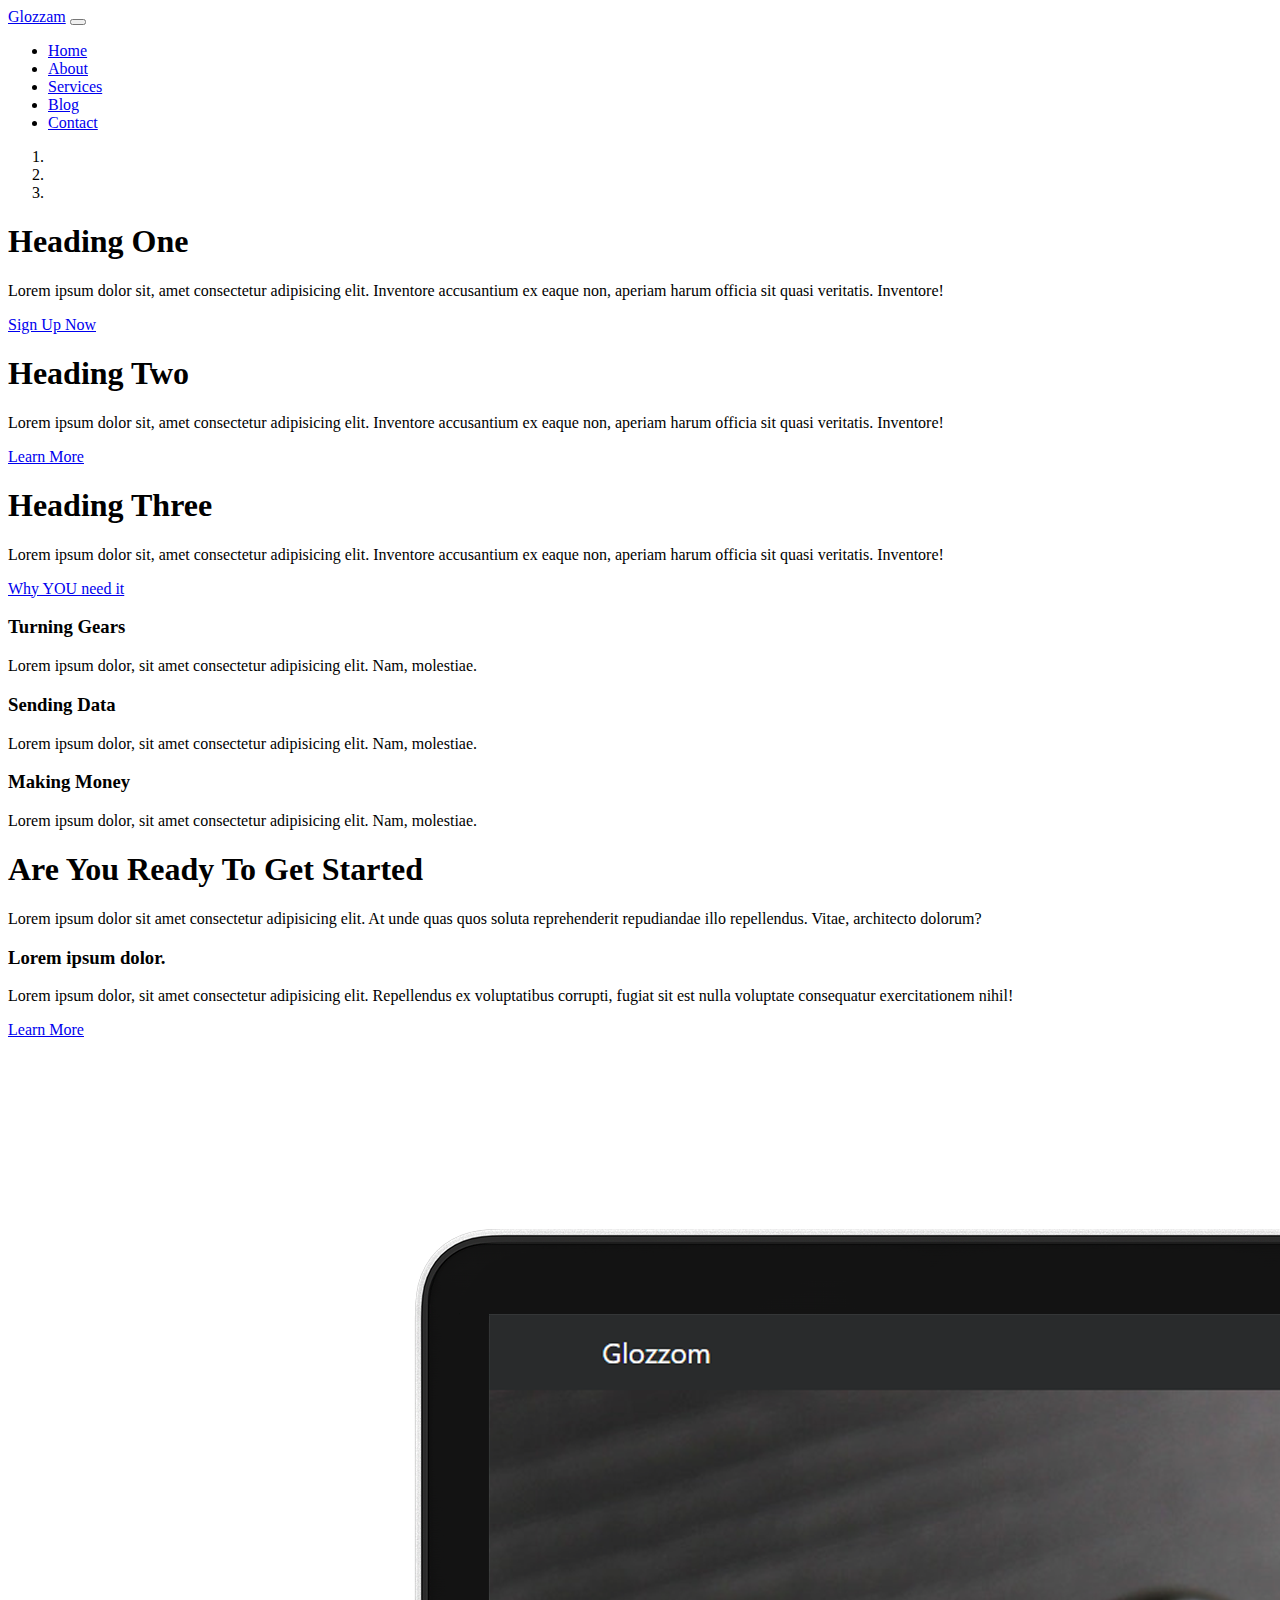
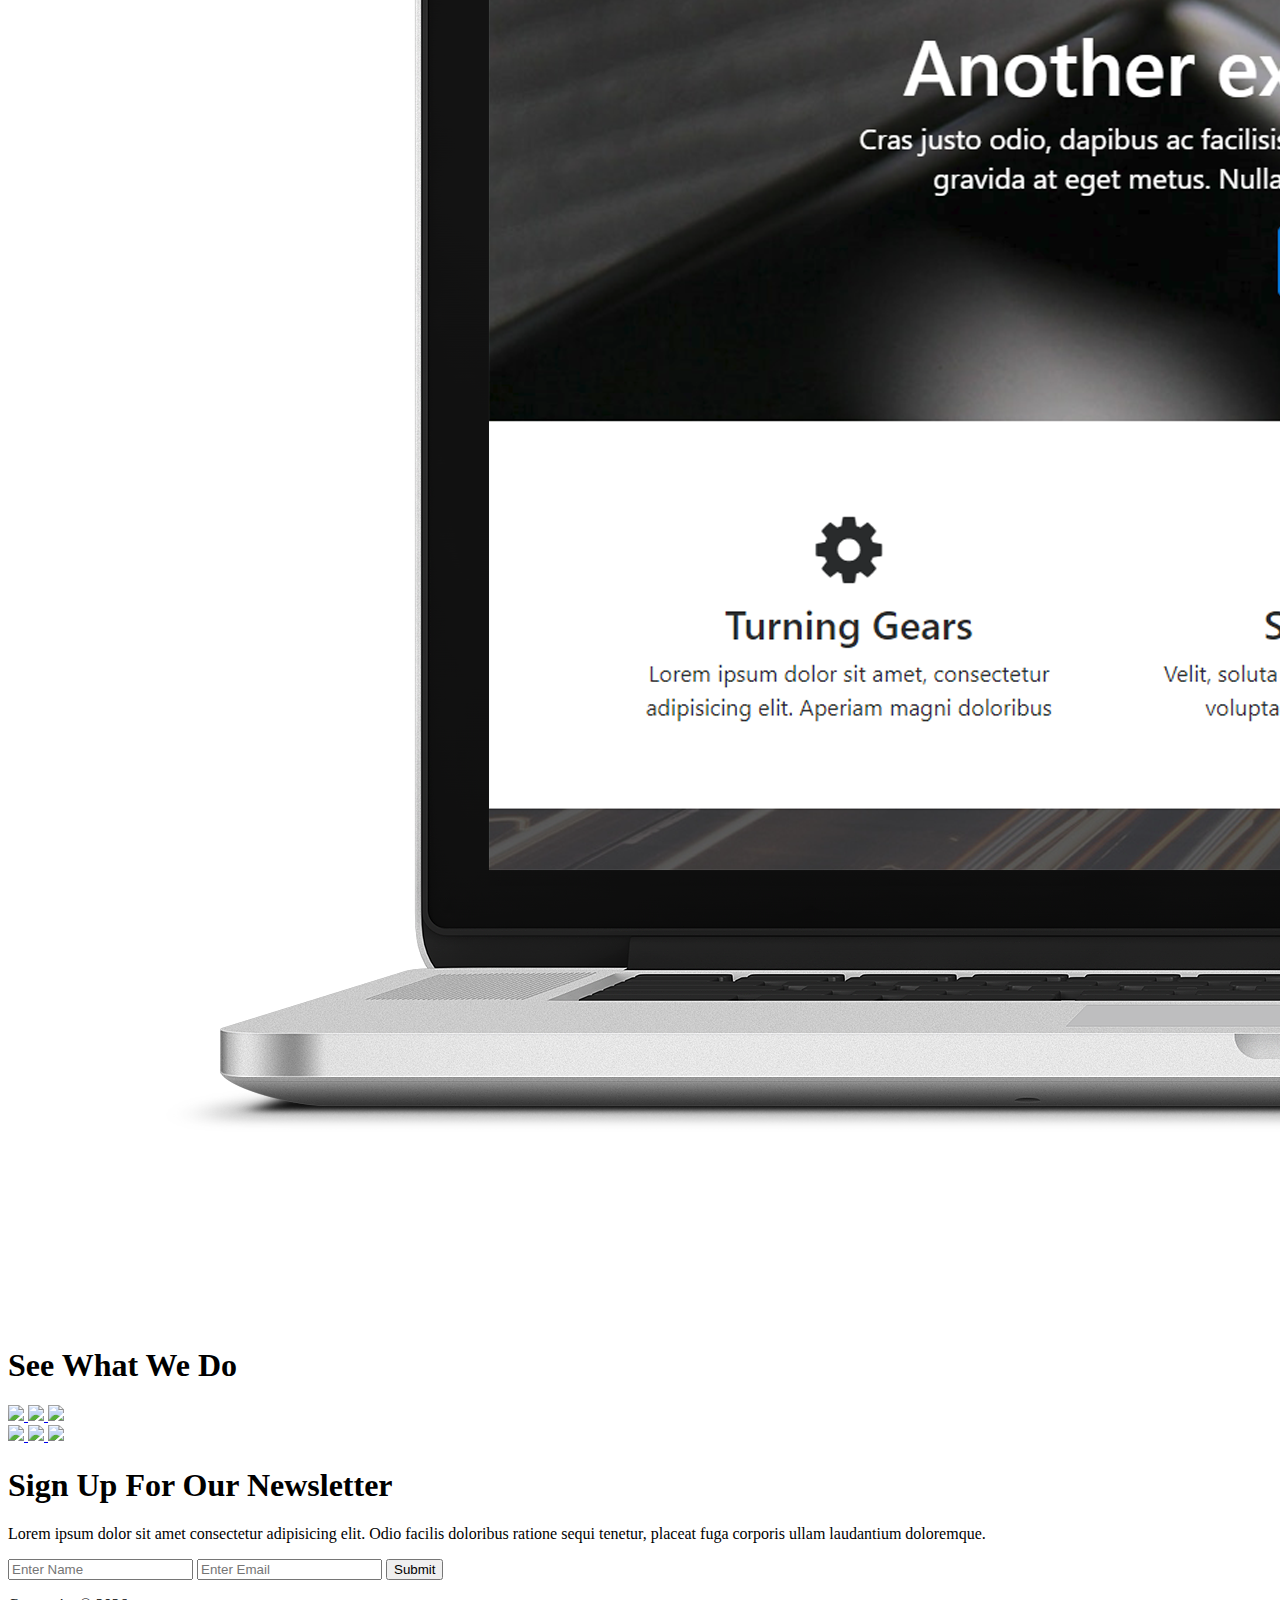
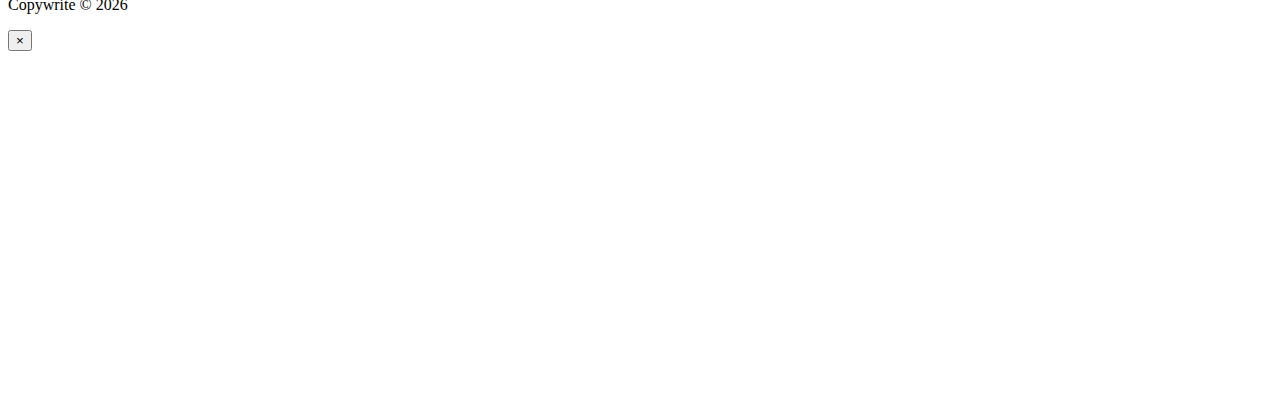
==== index.html @ 2804b0de "Initial Commit" ====
<!DOCTYPE html>
<html lang="en">

<head>
  <meta charset="UTF-8">
  <meta name="viewport" content="width=device-width, initial-scale=1.0">
  <meta http-equiv="X-UA-Compatible" content="ie=edge">
  <link rel="stylesheet" href="https://use.fontawesome.com/releases/v5.0.13/css/all.css" integrity="sha384-DNOHZ68U8hZfKXOrtjWvjxusGo9WQnrNx2sqG0tfsghAvtVlRW3tvkXWZh58N9jp"
    crossorigin="anonymous">
  <link rel="stylesheet" href="css/bootstrap.css">
  <link rel="stylesheet" href="https://cdnjs.cloudflare.com/ajax/libs/ekko-lightbox/5.3.0/ekko-lightbox.css">
  <link rel="stylesheet" href="css/style.css">
  <title>Bootstrap Theme</title>
</head>

<body>
  <nav class="navbar navbar-expand-sm navbar-dark bg-dark">
    <div class="container">
      <a href="index.html" class="navbar-brand">Glozzam</a>
      <button class="navbar-toggler" data-toggle="collapse" data-target="#navbarCollapse">
        <span class="navbar-toggler-icon"></span>
      </button>
      <div class="collapse navbar-collapse" id="navbarCollapse">
        <ul class="navbar-nav ml-auto">
          <li class="nav-item active">
            <a href="index.html" class="nav-link">Home</a>
          </li>
          <li class="nav-item">
            <a href="about.html" class="nav-link">About</a>
          </li>
          <li class="nav-item">
            <a href="services.html" class="nav-link">Services</a>
          </li>
          <li class="nav-item ">
            <a href="blog.html" class="nav-link">Blog</a>
          </li>
          <li class="nav-item ">
            <a href="contact.html" class="nav-link">Contact</a>
          </li>
        </ul>
      </div>
    </div>
  </nav>

  <!-- SHOWCASE SLIDER -->
  <section id="showcase">
    <div id="myCarousel" class="carousel slide" data-ride="carousel">
      <ol class="carousel-indicators">
        <li data-target="#myCarousel" class="active" data-slide-to="0"></li>
        <li data-target="#myCarousel" data-slide-to="1"></li>
        <li data-target="#myCarousel" data-slide-to="2"></li>
      </ol>
      <div class="carousel-inner">
        <div class="carousel-item carousel-image-1 active">
          <div class="container">
            <div class="carousel-caption d-none d-sm-block text-right mb-5">
              <h1 class="display-3">Heading One</h1>
              <p class="lead">Lorem ipsum dolor sit, amet consectetur adipisicing elit. Inventore accusantium ex eaque non, aperiam harum
                officia sit quasi veritatis. Inventore!</p>
              <a href="#" class="btn btn-danger btn-lg">Sign Up Now</a>
            </div>
          </div>
        </div>

        <div class="carousel-item carousel-image-2">
          <div class="container">
            <div class="carousel-caption d-none d-sm-block mb-5">
              <h1 class="display-3">Heading Two</h1>
              <p class="lead">Lorem ipsum dolor sit, amet consectetur adipisicing elit. Inventore accusantium ex eaque non, aperiam harum
                officia sit quasi veritatis. Inventore!</p>
              <a href="#" class="btn btn-primary btn-lg">Learn More</a>
            </div>
          </div>
        </div>

        <div class="carousel-item carousel-image-3">
          <div class="container">
            <div class="carousel-caption d-none d-sm-block text-right mb-5">
              <h1 class="display-3">Heading Three</h1>
              <p class="lead">Lorem ipsum dolor sit, amet consectetur adipisicing elit. Inventore accusantium ex eaque non, aperiam harum
                officia sit quasi veritatis. Inventore!</p>
              <a href="#" class="btn btn-danger btn-lg">Why YOU need it</a>
            </div>
          </div>
        </div>

      </div>

      <a href="#myCarousel" data-slide="prev" class="carousel-control-prev">
        <span class="carousel-control-prev-icon"></span>
      </a>
      <a href="#myCarousel" data-slide="next" class="carousel-control-next">
        <span class="carousel-control-next-icon"></span>
      </a>
    </div>
  </section>

  <!-- HOME ICON SECTION -->
  <section id="home-icons" class="py-5">
    <div class="container">
      <div class="row">
        <div class="col-md-4 mb-4 text-center">
          <i class="fas fa-cog fa-3x mb-2"></i>
          <h3>Turning Gears</h3>
          <p>Lorem ipsum dolor, sit amet consectetur adipisicing elit. Nam, molestiae.</p>
        </div>
        <div class="col-md-4 mb-4 text-center">
          <i class="fas fa-cloud fa-3x mb-2"></i>
          <h3>Sending Data</h3>
          <p>Lorem ipsum dolor, sit amet consectetur adipisicing elit. Nam, molestiae.</p>
        </div>
        <div class="col-md-4 mb-4 text-center">
          <i class="fas fa-cart-plus fa-3x mb-2"></i>
          <h3>Making Money</h3>
          <p>Lorem ipsum dolor, sit amet consectetur adipisicing elit. Nam, molestiae.</p>
        </div>
      </div>
    </div>
  </section>

  <!-- HOME HEADING SECTION -->
  <section id="home-heading" class="p-5">
    <div class="dark-overlay">
      <div class="row">
        <div class="col">
          <div class="container pt-5">
            <h1>Are You Ready To Get Started</h1>
            <p class="d-none d-md-block">Lorem ipsum dolor sit amet consectetur adipisicing elit. At unde quas quos soluta reprehenderit repudiandae illo
              repellendus. Vitae, architecto dolorum?</p>
          </div>
        </div>
      </div>
    </div>
  </section>

  <!-- INFO SECTION -->
  <section id="info" class="py-3">
    <div class="container">
      <div class="row">
        <div class="col-md-6 align-self-center text-center">
          <h3>Lorem ipsum dolor.</h3>
          <p>Lorem ipsum dolor, sit amet consectetur adipisicing elit. Repellendus ex voluptatibus corrupti, fugiat sit est
            nulla voluptate consequatur exercitationem nihil!</p>
          <a href="about.html" class="btn btn-outline-danger btn-lg">Learn More</a>
        </div>
        <div class="col-md-6 align-self-center">
          <img src="img/laptop.png" alt="" class="img-fluid">
        </div>
      </div>
    </div>
  </section>

  <!-- VIDEO PLAY -->
  <section id="video-play">
    <div class="dark-overlay">
      <div class="row">
        <div class="col">
          <div class="container p-5">
            <a href="#" class="video" data-video="https://www.youtube.com/embed/HnwsG9a5riA" data-toggle="modal" data-target="#videoModal">
              <i class="fas fa-play fa-3x"></i>
            </a>
            <h1>See What We Do</h1>
          </div>
        </div>
      </div>
    </div>
  </section>

  <!-- PHOTO GALLERY -->
  <section id="gallery">
    <div class="container">
      <div class="row justify-content-center py-5">
        <div class="col-md-8">
          <div class="row pb-5">
            <a href="https://unsplash.it/1200/768.jpg?image=251" data-toggle="lightbox" data-gallery="example-gallery" class="col-sm-4">
              <img src="https://unsplash.it/600.jpg?image=251" class="img-fluid">
            </a>
            <a href="https://unsplash.it/1200/768.jpg?image=252" data-toggle="lightbox" data-gallery="example-gallery" class="col-sm-4">
              <img src="https://unsplash.it/600.jpg?image=252" class="img-fluid">
            </a>
            <a href="https://unsplash.it/1200/768.jpg?image=253" data-toggle="lightbox" data-gallery="example-gallery" class="col-sm-4">
              <img src="https://unsplash.it/600.jpg?image=253" class="img-fluid">
            </a>
          </div>
          <div class="row">
            <a href="https://unsplash.it/1200/768.jpg?image=254" data-toggle="lightbox" data-gallery="example-gallery" class="col-sm-4">
              <img src="https://unsplash.it/600.jpg?image=254" class="img-fluid">
            </a>
            <a href="https://unsplash.it/1200/768.jpg?image=255" data-toggle="lightbox" data-gallery="example-gallery" class="col-sm-4">
              <img src="https://unsplash.it/600.jpg?image=255" class="img-fluid">
            </a>
            <a href="https://unsplash.it/1200/768.jpg?image=256" data-toggle="lightbox" data-gallery="example-gallery" class="col-sm-4">
              <img src="https://unsplash.it/600.jpg?image=256" class="img-fluid">
            </a>
          </div>
        </div>
      </div>
    </div>
  </section>

  <!-- NEWSLETTER -->
  <section id="newsletter" class="text-center p-5 bg-dark text-white">
    <div class="container">
      <div class="row">
        <div class="col">
          <h1>Sign Up For Our Newsletter</h1>
          <p>Lorem ipsum dolor sit amet consectetur adipisicing elit. Odio facilis doloribus ratione sequi tenetur, placeat
            fuga corporis ullam laudantium doloremque.</p>
          <form class="form-inline justify-content-center">
            <input type="text" class="form-control mb-2 mr-2" placeholder="Enter Name">
            <input type="text" class="form-control mb-2 mr-2" placeholder="Enter Email">
            <button class="btn btn-primary mb-2">Submit</button>
          </form>
        </div>
      </div>
    </div>
  </section>

  <!-- FOOTER -->
  <footer id="main-footer" class="text-center p-4">
    <div class="container">
      <div class="row">
        <div class="col">
          <p>Copywrite &copy;
            <span id="year">Glozzam</span>
          </p>
        </div>
      </div>
    </div>
  </footer>

  <!-- VIDEO MODAL -->
  <div class="modal fade" id="videoModal">
    <div class="modal-dialog">
      <div class="modal-content">
        <div class="modal-body">
          <button class="close" data-dismiss="modal">
            <span>&times;</span>
          </button>
          <iframe src="" frameborder="0" height="350" width="100%" allowfullscreen></iframe>
          </iframe>
        </div>
      </div>
    </div>
  </div>

  <script src="http://code.jquery.com/jquery-3.3.1.min.js" integrity="sha256-FgpCb/KJQlLNfOu91ta32o/NMZxltwRo8QtmkMRdAu8="
    crossorigin="anonymous"></script>
  <script src="https://cdnjs.cloudflare.com/ajax/libs/popper.js/1.14.3/umd/popper.min.js" integrity="sha384-ZMP7rVo3mIykV+2+9J3UJ46jBk0WLaUAdn689aCwoqbBJiSnjAK/l8WvCWPIPm49"
    crossorigin="anonymous"></script>
  <script src="https://stackpath.bootstrapcdn.com/bootstrap/4.1.1/js/bootstrap.min.js" integrity="sha384-smHYKdLADwkXOn1EmN1qk/HfnUcbVRZyYmZ4qpPea6sjB/pTJ0euyQp0Mk8ck+5T"
    crossorigin="anonymous"></script>
  <script src="https://cdnjs.cloudflare.com/ajax/libs/ekko-lightbox/5.3.0/ekko-lightbox.min.js"></script>

  <script>
    // Get the current year for the copyright
    $('#year').text(new Date().getFullYear());

    // Configure slider
    $('.carousel').carousel({
      interval: 6000,
      pause: 'hover'
    });

    // LIGHTBOX
    $(document).on('click', '[data-toggle="lightbox"]', function (event) {
      event.preventDefault();
      $(this).ekkoLightbox();
    });

    // Video Play
    $(function () {
      // Auto play modal video
      $(".video").click(function () {
        var theModal = $(this).data("target"),
          videoSRC = $(this).attr("data-video"),
          videoSRCauto = videoSRC + "?modestbranding=1&rel=0&controls=0&showinfo=0&html5=1&autoplay=1";
        $(theModal + ' iframe').attr('src', videoSRCauto);
        $(theModal + ' button.close').click(function () {
          $(theModal + ' iframe').attr('src', videoSRC);
        });
      });
    });

  </script>
</body>

</html>
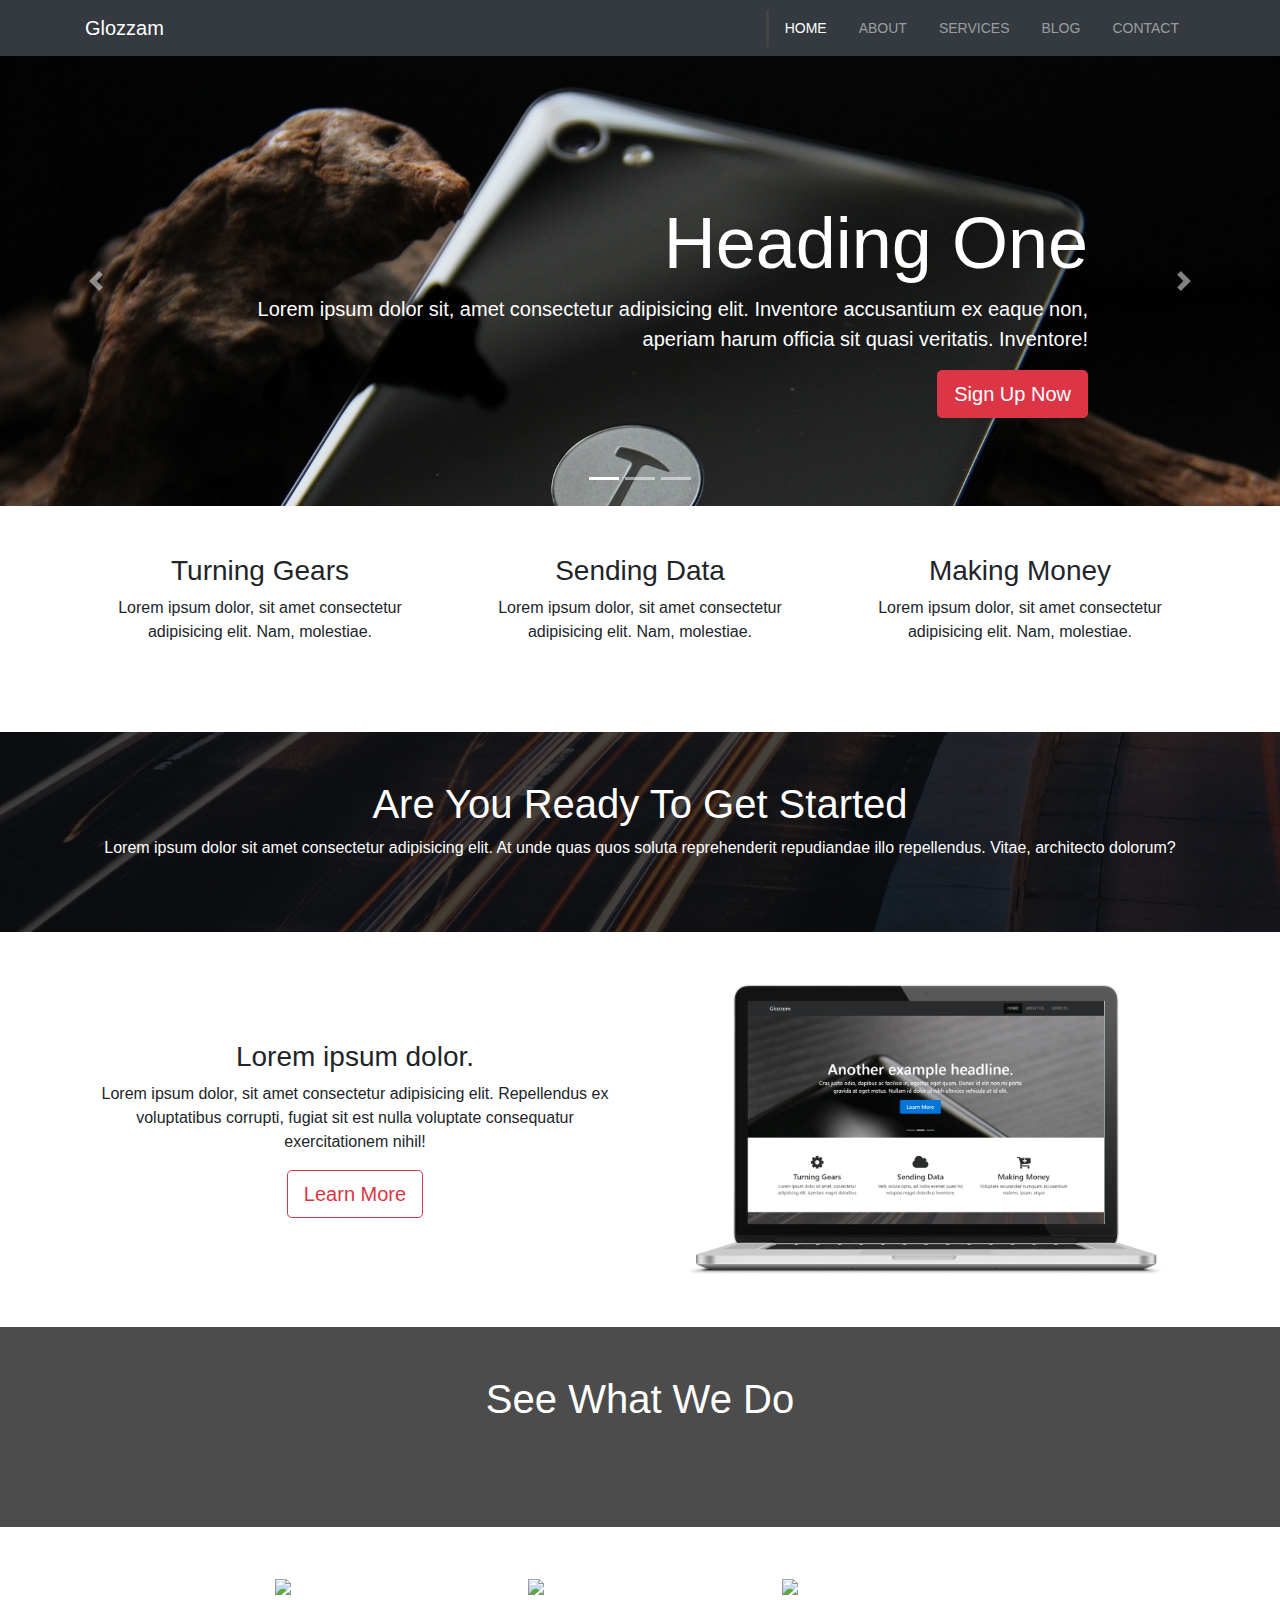
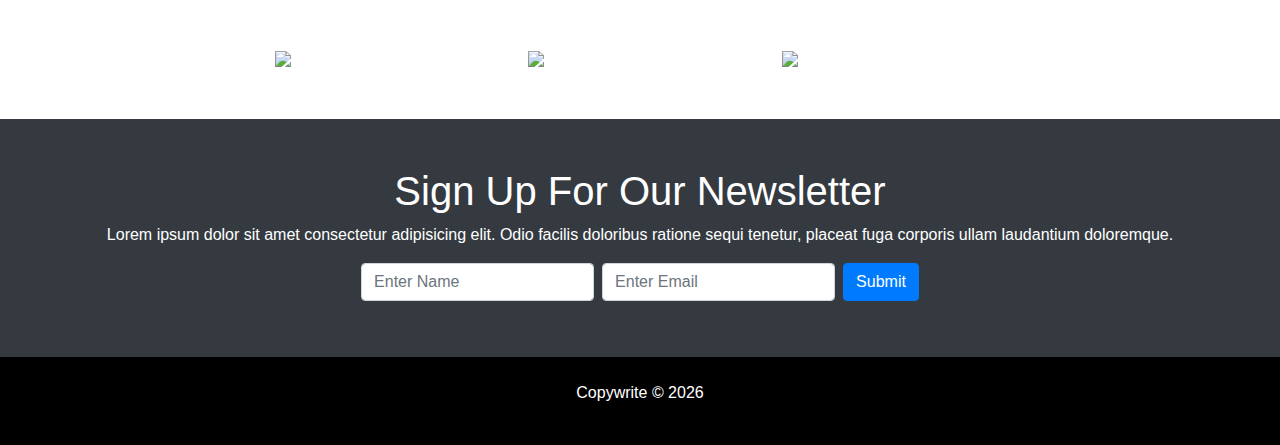
==== commit 75b4faf9: "Add files via upload" ====
--- a/index.html
+++ b/index.html
@@ -7,9 +7,9 @@
   <meta http-equiv="X-UA-Compatible" content="ie=edge">
   <link rel="stylesheet" href="https://use.fontawesome.com/releases/v5.0.13/css/all.css" integrity="sha384-DNOHZ68U8hZfKXOrtjWvjxusGo9WQnrNx2sqG0tfsghAvtVlRW3tvkXWZh58N9jp"
     crossorigin="anonymous">
-  <link rel="stylesheet" href="css/bootstrap.css">
+  <link rel="stylesheet" href="scss/bootstrap.css">
   <link rel="stylesheet" href="https://cdnjs.cloudflare.com/ajax/libs/ekko-lightbox/5.3.0/ekko-lightbox.css">
-  <link rel="stylesheet" href="css/style.css">
+  <link rel="stylesheet" href="scss/style.css">
   <title>Bootstrap Theme</title>
 </head>
 
--- a/scss/style.css
+++ b/scss/style.css
@@ -0,0 +1,85 @@
+body {
+  overflow-x: hidden; }
+
+.navbar .nav-link {
+  font-size: 14px;
+  text-transform: uppercase;
+  padding-left: 1rem !important;
+  padding-right: 1rem !important; }
+
+.navbar .nav-item.active {
+  border-left: #444 3px solid; }
+
+.carousel-item {
+  height: 450px; }
+
+.carousel-image-1 {
+  background: url("../img/image1.jpg");
+  background-size: cover; }
+
+.carousel-image-2 {
+  background: url("../img/image2.jpg");
+  background-size: cover; }
+
+.carousel-image-3 {
+  background: url("../img/image3.jpg");
+  background-size: cover; }
+
+#home-heading {
+  position: relative;
+  min-height: 200px;
+  background: url("../img/lights.jpg");
+  background-attachment: fixed;
+  background-repeat: no-repeat;
+  text-align: center;
+  color: white; }
+
+.dark-overlay {
+  position: absolute;
+  top: 0;
+  left: 0;
+  width: 100%;
+  height: 100%;
+  background-color: rgba(0, 0, 0, 0.7); }
+
+#video-play {
+  position: relative;
+  min-height: 200px;
+  background: url("../img/media.jpg");
+  background-attachment: fixed;
+  background-repeat: no-repeat;
+  background-position: 0 -300px;
+  text-align: center;
+  color: white; }
+
+#video-play a {
+  color: white; }
+
+#page-header {
+  height: 200px;
+  background: url("../img/image1.jpg");
+  background-position: 0 -360px;
+  background-attachment: fixed;
+  color: #fff;
+  border-bottom: 1px #eee solid;
+  padding-top: 50px; }
+
+.about-img {
+  margin-top: -50px; }
+
+#faq .card {
+  border: #444; }
+
+#faq a {
+  color: #fff;
+  text-decoration: none; }
+
+#faq .card-body,
+#faq .card-header {
+  background: #333333; }
+
+#main-footer {
+  background: #000000;
+  color: #fff; }
+
+/*# sourceMappingURL=style.css.map */
